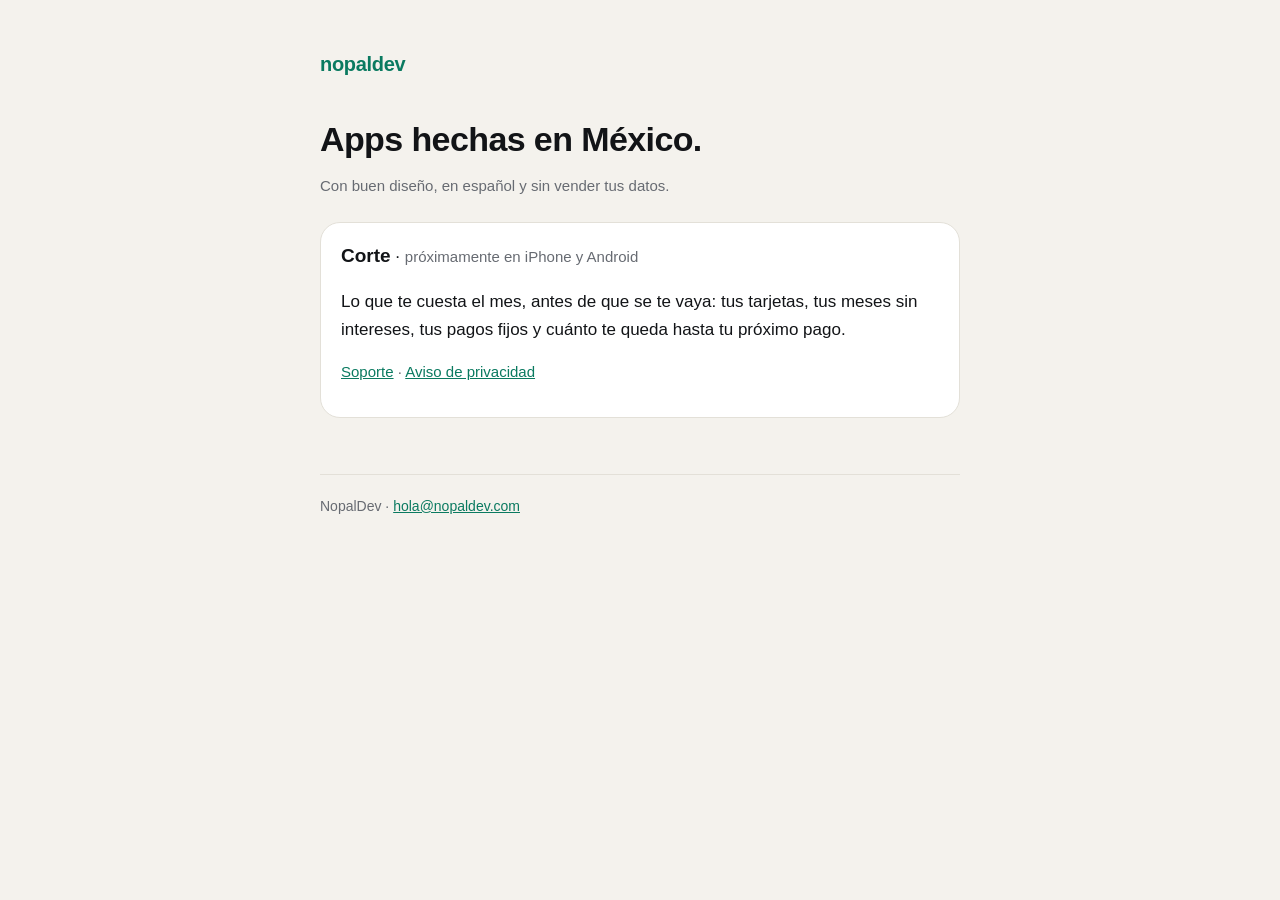
==== index.html @ 1aeb7751 "NopalDev: portada, soporte y aviso de privacidad de Corte" ====
<!doctype html>
<html lang="es-MX">
<head>
  <meta charset="utf-8">
  <meta name="viewport" content="width=device-width, initial-scale=1">
  <title>NopalDev</title>
  <meta name="description" content="Apps hechas en México, con buen diseño y sin vender tus datos.">
  <link rel="icon" href="/favicon.svg" type="image/svg+xml">
  <link rel="stylesheet" href="/estilos.css">
</head>
<body>
  <main>
    <header class="marca"><a href="/">nopaldev</a></header>
    <h1>Apps hechas en México.</h1>
    <p class="nota">Con buen diseño, en español y sin vender tus datos.</p>

    <ul class="apps">
      <li>
        <strong>Corte</strong> · <span class="nota">próximamente en iPhone y Android</span>
        <p>Lo que te cuesta el mes, antes de que se te vaya: tus tarjetas, tus meses sin intereses, tus pagos fijos y
          cuánto te queda hasta tu próximo pago.</p>
        <p class="nota"><a href="/corte/">Soporte</a> · <a href="/corte/privacidad/">Aviso de privacidad</a></p>
      </li>
    </ul>

    <footer>NopalDev · <a href="mailto:hola@nopaldev.com">hola@nopaldev.com</a></footer>
  </main>
</body>
</html>
---- estilos.css ----
/* NopalDev: la misma paleta que Corte. Papel cálido y tinta; agave como color de marca. */
:root {
  --paper: #F4F2ED;
  --surface: #FFFFFF;
  --ink: #121417;
  --ink-2: #676B72;
  --hairline: #E3E0D8;
  --agave: #0A7A60;
  color-scheme: light dark;
}
@media (prefers-color-scheme: dark) {
  :root {
    --paper: #0B0C0E;
    --surface: #16181C;
    --ink: #F3F2EE;
    --ink-2: #9A9EA6;
    --hairline: #272A30;
    --agave: #3FCFA2;
  }
}
* { box-sizing: border-box; }
html { -webkit-text-size-adjust: 100%; }
body {
  margin: 0;
  background: var(--paper);
  color: var(--ink);
  font: 17px/1.6 -apple-system, BlinkMacSystemFont, "SF Pro Text", "Segoe UI", Roboto, "Helvetica Neue", Arial, sans-serif;
}
main { max-width: 680px; margin: 0 auto; padding: 48px 20px 80px; }
header.marca { display: flex; align-items: center; gap: 10px; margin-bottom: 40px; }
header.marca a { color: var(--agave); text-decoration: none; font-weight: 800; font-size: 20px; letter-spacing: -0.3px; }
h1 { font-size: 34px; line-height: 1.15; letter-spacing: -0.6px; margin: 0 0 12px; }
h2 { font-size: 21px; letter-spacing: -0.3px; margin: 40px 0 8px; }
h3 { font-size: 17px; margin: 24px 0 4px; }
p, li { color: var(--ink); }
.nota { color: var(--ink-2); font-size: 15px; }
a { color: var(--agave); }
ul { padding-left: 22px; }
li + li { margin-top: 6px; }
.resumen {
  background: var(--surface);
  border: 1px solid var(--hairline);
  border-radius: 20px;
  padding: 20px 22px;
  margin: 28px 0;
}
.resumen ul { margin: 8px 0 0; }
.apps { list-style: none; padding: 0; margin: 24px 0; }
.apps li {
  background: var(--surface);
  border: 1px solid var(--hairline);
  border-radius: 20px;
  padding: 18px 20px;
}
.apps strong { font-size: 19px; }
footer { margin-top: 56px; padding-top: 20px; border-top: 1px solid var(--hairline); color: var(--ink-2); font-size: 14px; }
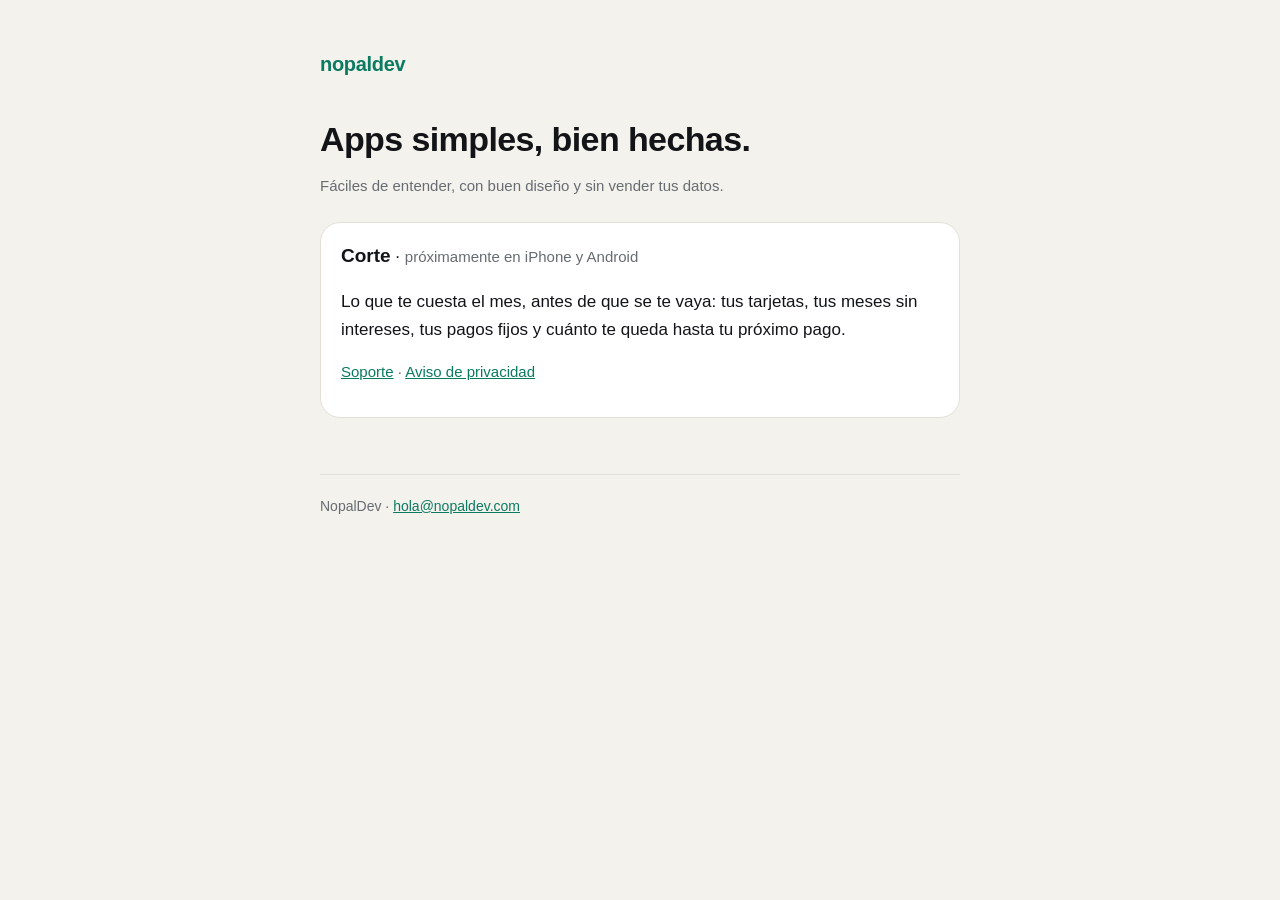
==== commit 0da493f5: "Textos neutrales y cómo borrar todos tus datos desde Corte" ====
--- a/index.html
+++ b/index.html
@@ -1,18 +1,18 @@
 <!doctype html>
-<html lang="es-MX">
+<html lang="es">
 <head>
   <meta charset="utf-8">
   <meta name="viewport" content="width=device-width, initial-scale=1">
   <title>NopalDev</title>
-  <meta name="description" content="Apps hechas en México, con buen diseño y sin vender tus datos.">
+  <meta name="description" content="Apps simples, bien diseñadas y sin vender tus datos.">
   <link rel="icon" href="/favicon.svg" type="image/svg+xml">
   <link rel="stylesheet" href="/estilos.css">
 </head>
 <body>
   <main>
     <header class="marca"><a href="/">nopaldev</a></header>
-    <h1>Apps hechas en México.</h1>
-    <p class="nota">Con buen diseño, en español y sin vender tus datos.</p>
+    <h1>Apps simples, bien hechas.</h1>
+    <p class="nota">Fáciles de entender, con buen diseño y sin vender tus datos.</p>
 
     <ul class="apps">
       <li>
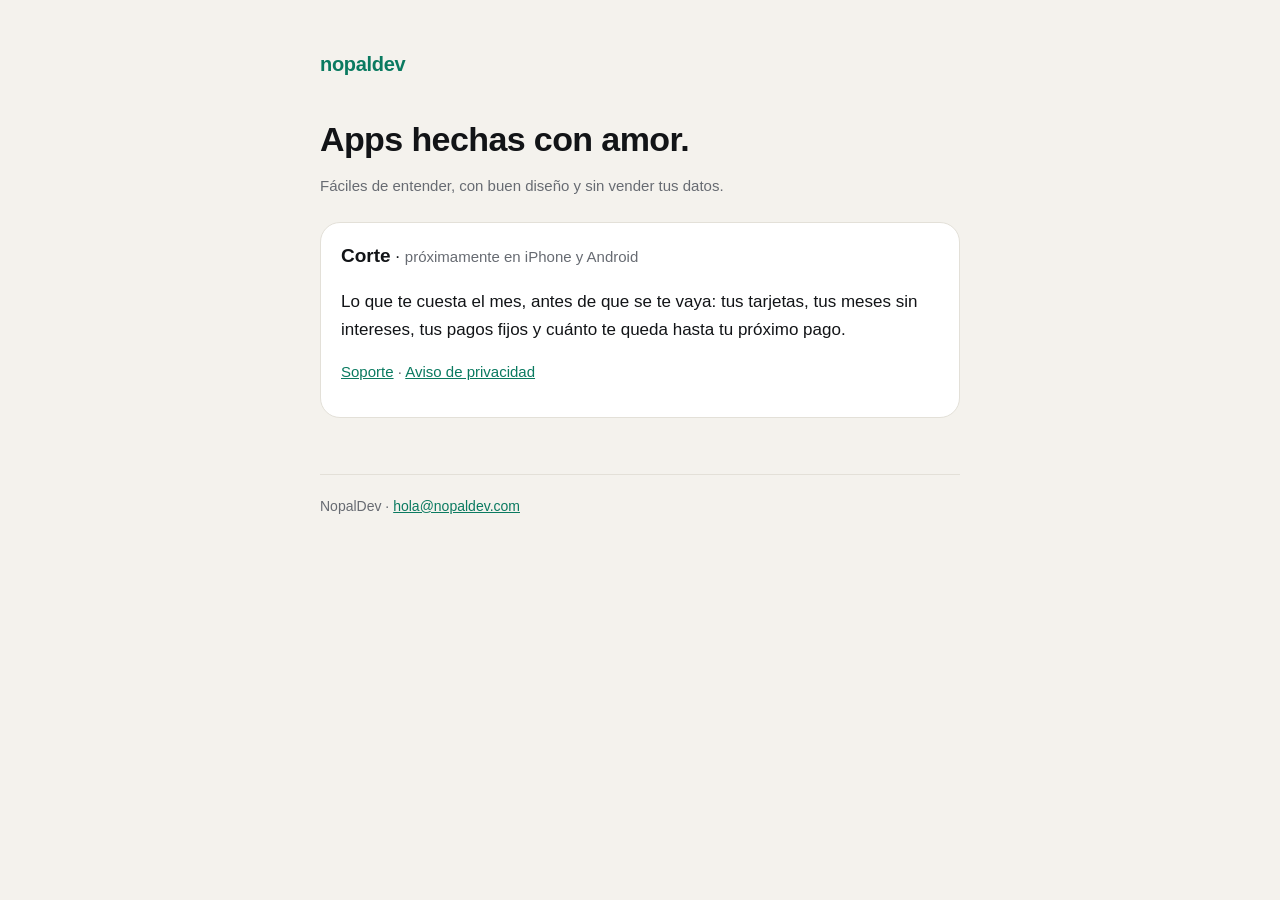
==== commit d57e438d: "Portada: apps hechas con amor" ====
--- a/index.html
+++ b/index.html
@@ -4,14 +4,14 @@
   <meta charset="utf-8">
   <meta name="viewport" content="width=device-width, initial-scale=1">
   <title>NopalDev</title>
-  <meta name="description" content="Apps simples, bien diseñadas y sin vender tus datos.">
+  <meta name="description" content="Apps hechas con amor: fáciles de entender, con buen diseño y sin vender tus datos.">
   <link rel="icon" href="/favicon.svg" type="image/svg+xml">
   <link rel="stylesheet" href="/estilos.css">
 </head>
 <body>
   <main>
     <header class="marca"><a href="/">nopaldev</a></header>
-    <h1>Apps simples, bien hechas.</h1>
+    <h1>Apps hechas con amor.</h1>
     <p class="nota">Fáciles de entender, con buen diseño y sin vender tus datos.</p>
 
     <ul class="apps">
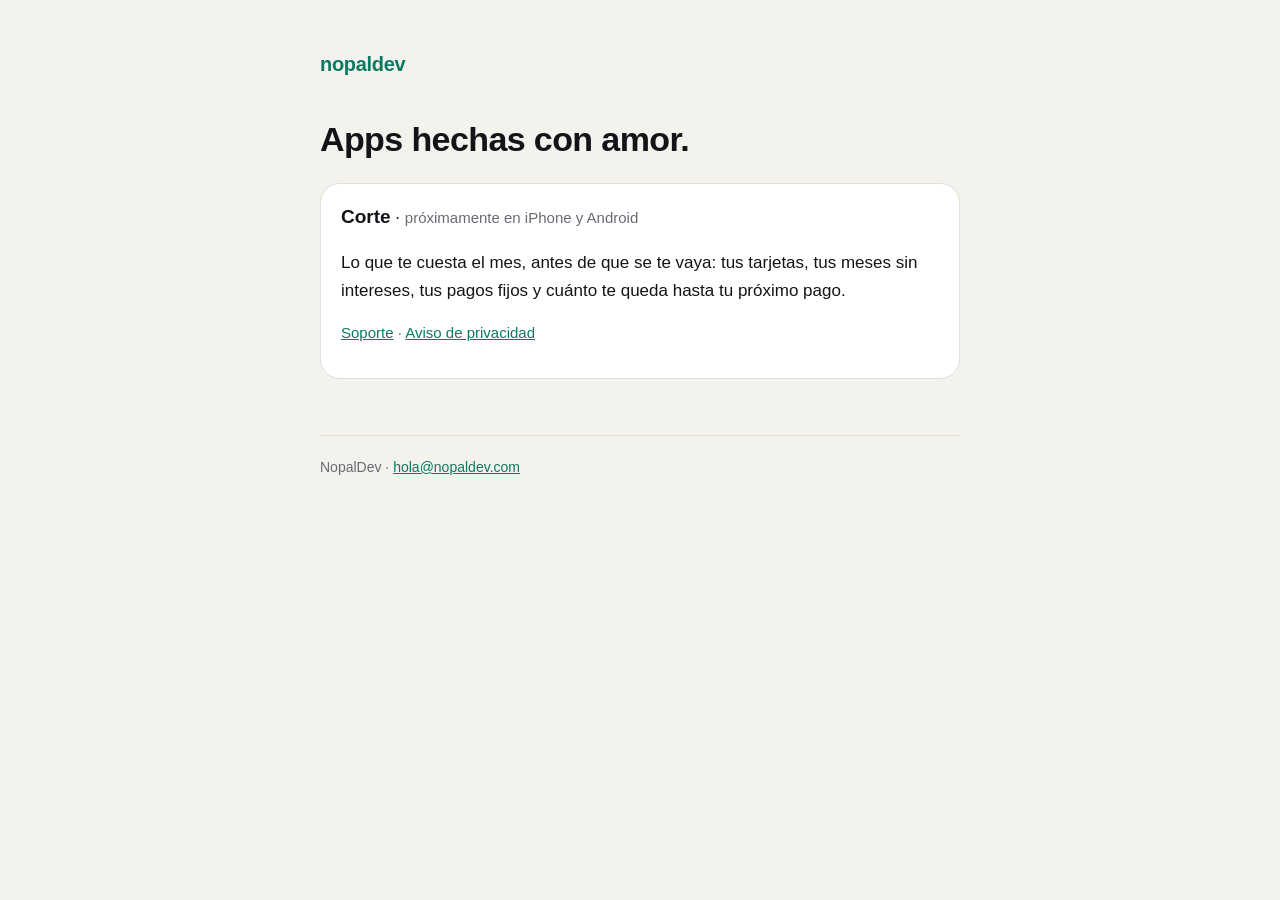
==== commit 010072a0: "Portada sin la frase de abajo del título" ====
--- a/index.html
+++ b/index.html
@@ -4,7 +4,7 @@
   <meta charset="utf-8">
   <meta name="viewport" content="width=device-width, initial-scale=1">
   <title>NopalDev</title>
-  <meta name="description" content="Apps hechas con amor: fáciles de entender, con buen diseño y sin vender tus datos.">
+  <meta name="description" content="NopalDev: apps hechas con amor.">
   <link rel="icon" href="/favicon.svg" type="image/svg+xml">
   <link rel="stylesheet" href="/estilos.css">
 </head>
@@ -12,7 +12,6 @@
   <main>
     <header class="marca"><a href="/">nopaldev</a></header>
     <h1>Apps hechas con amor.</h1>
-    <p class="nota">Fáciles de entender, con buen diseño y sin vender tus datos.</p>
 
     <ul class="apps">
       <li>
